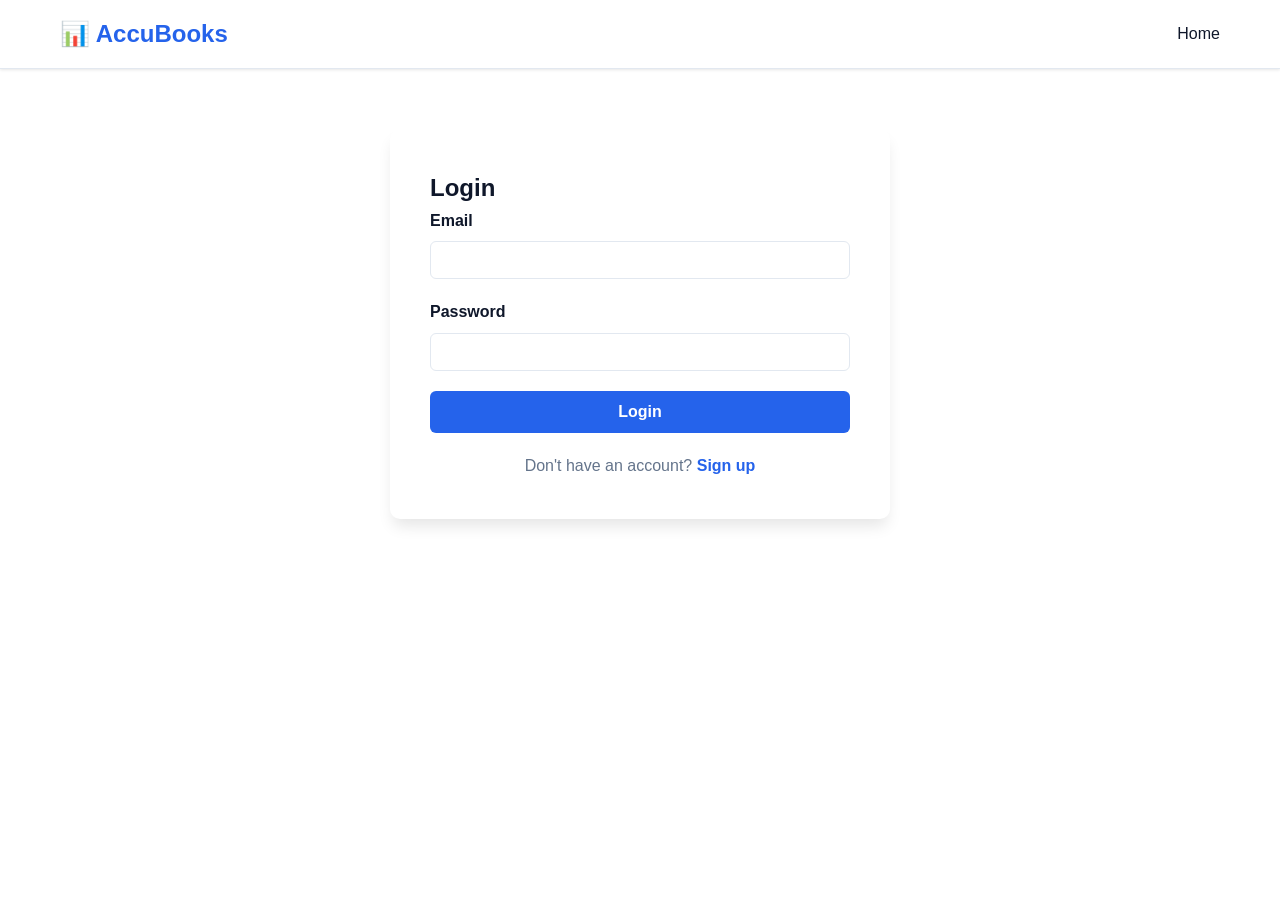
==== accounting-frontend/pages/dashboard.html @ 6de3679c "inital commit" ====
<!DOCTYPE html>
<html lang="en">
<head>
    <meta charset="UTF-8">
    <meta name="viewport" content="width=device-width, initial-scale=1.0">
    <title>Dashboard - AccuBooks</title>
    <link rel="stylesheet" href="../css/style.css">
</head>
<body>
    <div class="dashboard">
        <aside class="sidebar">
            <div style="margin-bottom: 30px;">
                <h3 style="color: var(--primary-color); margin-bottom: 10px;">AccuBooks</h3>
                <select id="organisationSelect" style="width: 100%; padding: 10px; border-radius: 6px; border: 1px solid var(--border-color);">
                    <option value="">Select Organisation</option>
                </select>
            </div>
            <ul class="sidebar-menu">
                <li><a href="dashboard.html" class="active">📊 Dashboard</a></li>
                <li><a href="gl-accounts.html">📖 GL Accounts</a></li>
                <li><a href="daybook.html">📝 Daybook</a></li>
                <li><a href="reports.html">📈 Reports</a></li>
                <li><a href="customers.html">👥 Customers</a></li>
                <li><a href="suppliers.html">🏢 Suppliers</a></li>
                <li><a href="organisations.html">🏭 Organisations</a></li>
                <li><hr style="margin: 15px 0;"></li>
                <li><a href="#logout" id="logoutBtn">🚪 Logout</a></li>
            </ul>
        </aside>

        <main class="main-content">
            <div class="dashboard-header">
                <h1>Dashboard</h1>
                <p>Welcome, <span id="userName">User</span>!</p>
            </div>

            <div class="dashboard-grid">
                <div class="card accent">
                    <h3>Total Accounts</h3>
                    <div class="value" id="totalAccounts">0</div>
                </div>
                <div class="card">
                    <h3>Total Assets</h3>
                    <div class="value" id="totalAssets">$0</div>
                </div>
                <div class="card">
                    <h3>Total Liabilities</h3>
                    <div class="value" id="totalLiabilities">$0</div>
                </div>
                <div class="card">
                    <h3>Pending Daybook Entries</h3>
                    <div class="value" id="pendingEntries">0</div>
                </div>
            </div>

            <div class="table-container">
                <h3>Recent Daybook Entries</h3>
                <table>
                    <thead>
                        <tr>
                            <th>Date</th>
                            <th>Type</th>
                            <th>Reference</th>
                            <th>Description</th>
                            <th>Status</th>
                            <th>Actions</th>
                        </tr>
                    </thead>
                    <tbody id="recentEntriesTable">
                        <tr>
                            <td colspan="6" style="text-align: center; color: var(--secondary-color);">No entries yet</td>
                        </tr>
                    </tbody>
                </table>
            </div>
        </main>
    </div>

    <script type="module">
        import { ApiService, UIUtils } from '../js/api.js';

        // Check authentication
        if (!ApiService.isLoggedIn()) {
            window.location.href = 'login.html';
        }

        // Set user name
        const user = ApiService.getCurrentUser();
        document.getElementById('userName').textContent = user?.email || 'User';

        // Logout
        document.getElementById('logoutBtn').addEventListener('click', (e) => {
            e.preventDefault();
            ApiService.logout();
            window.location.href = 'login.html';
        });

        // Load dashboard data
        async function loadDashboard() {
            const orgId = ApiService.getSelectedOrg();
            if (!orgId) {
                document.querySelector('.dashboard-grid').innerHTML = '<p style="grid-column: 1/-1;">Please select an organisation</p>';
                return;
            }

            try {
                // Load GL Accounts
                const accountsResponse = await ApiService.getGLAccounts(orgId);
                if (accountsResponse.ok) {
                    const accounts = accountsResponse.data;
                    document.getElementById('totalAccounts').textContent = accounts.length;

                    let totalAssets = 0;
                    let totalLiabilities = 0;

                    accounts.forEach(account => {
                        if (account.type === 'Asset') {
                            totalAssets += account.balance;
                        } else if (account.type === 'Liability') {
                            totalLiabilities += account.balance;
                        }
                    });

                    document.getElementById('totalAssets').textContent = UIUtils.formatCurrency(totalAssets);
                    document.getElementById('totalLiabilities').textContent = UIUtils.formatCurrency(totalLiabilities);
                }

                // Load Daybook Entries
                const entriesResponse = await ApiService.getDaybookEntries(orgId);
                if (entriesResponse.ok) {
                    const entries = entriesResponse.data;
                    const pendingCount = entries.filter(e => !e.isPosted).length;
                    document.getElementById('pendingEntries').textContent = pendingCount;

                    // Show recent entries
                    const recentEntries = entries.slice(0, 5);
                    const tableBody = document.getElementById('recentEntriesTable');
                    if (recentEntries.length > 0) {
                        tableBody.innerHTML = recentEntries.map(entry => `
                            <tr>
                                <td>${UIUtils.formatDate(entry.entryDate)}</td>
                                <td>${entry.type}</td>
                                <td>${entry.referenceNumber || '-'}</td>
                                <td>${entry.description || '-'}</td>
                                <td>${entry.isPosted ? '<span style="color: var(--success-color);">✓ Posted</span>' : '<span style="color: var(--warning-color);">⏳ Pending</span>'}</td>
                                <td><a href="daybook.html#${entry.id}" class="btn btn-sm btn-primary">View</a></td>
                            </tr>
                        `).join('');
                    }
                }
            } catch (error) {
                UIUtils.showAlert('Error loading dashboard data', 'error');
            }
        }

        // Organization selector
        document.getElementById('organisationSelect').addEventListener('change', (e) => {
            if (e.target.value) {
                ApiService.setSelectedOrg(e.target.value);
                loadDashboard();
            }
        });

        // Load initial data
        const savedOrg = ApiService.getSelectedOrg();
        if (savedOrg) {
            document.getElementById('organisationSelect').value = savedOrg;
        }
        loadDashboard();
    </script>
</body>
</html>
---- accounting-frontend/css/style.css ----
/* ========================================
   GLOBAL STYLES
   ======================================== */

:root {
    --primary-color: #2563eb;
    --secondary-color: #64748b;
    --success-color: #10b981;
    --danger-color: #ef4444;
    --warning-color: #f59e0b;
    --light-bg: #f8fafc;
    --white: #ffffff;
    --dark: #0f172a;
    --border-color: #e2e8f0;
    --shadow: 0 1px 3px 0 rgba(0, 0, 0, 0.1);
    --shadow-lg: 0 10px 15px -3px rgba(0, 0, 0, 0.1);
}

* {
    margin: 0;
    padding: 0;
    box-sizing: border-box;
}

html {
    scroll-behavior: smooth;
}

body {
    font-family: -apple-system, BlinkMacSystemFont, 'Segoe UI', Roboto, Oxygen, Ubuntu, Cantarell, sans-serif;
    color: var(--dark);
    background-color: var(--white);
    line-height: 1.6;
}

/* ========================================
   UTILITY CLASSES
   ======================================== */

.container {
    max-width: 1200px;
    margin: 0 auto;
    padding: 0 20px;
}

.btn {
    display: inline-block;
    padding: 10px 20px;
    border-radius: 6px;
    text-decoration: none;
    border: none;
    cursor: pointer;
    font-size: 14px;
    font-weight: 600;
    transition: all 0.3s ease;
}

.btn-primary {
    background-color: var(--primary-color);
    color: var(--white);
}

.btn-primary:hover {
    background-color: #1d4ed8;
    box-shadow: var(--shadow-lg);
}

.btn-secondary {
    background-color: var(--secondary-color);
    color: var(--white);
}

.btn-secondary:hover {
    background-color: #475569;
}

.btn-success {
    background-color: var(--success-color);
    color: var(--white);
}

.btn-success:hover {
    background-color: #059669;
}

.btn-danger {
    background-color: var(--danger-color);
    color: var(--white);
}

.btn-danger:hover {
    background-color: #dc2626;
}

.btn-lg {
    padding: 12px 30px;
    font-size: 16px;
}

.btn-sm {
    padding: 6px 12px;
    font-size: 12px;
}

/* ========================================
   NAVIGATION
   ======================================== */

.navbar {
    background-color: var(--white);
    border-bottom: 1px solid var(--border-color);
    position: sticky;
    top: 0;
    z-index: 100;
    box-shadow: var(--shadow);
}

.navbar .container {
    display: flex;
    justify-content: space-between;
    align-items: center;
    padding: 15px 20px;
}

.navbar-brand .logo {
    font-size: 24px;
    font-weight: 700;
    color: var(--primary-color);
}

.navbar-nav {
    display: flex;
    list-style: none;
    gap: 30px;
    align-items: center;
}

.navbar-nav a {
    text-decoration: none;
    color: var(--dark);
    font-weight: 500;
    transition: color 0.3s ease;
}

.navbar-nav a:hover {
    color: var(--primary-color);
}

/* ========================================
   HERO SECTION
   ======================================== */

.hero {
    background: linear-gradient(135deg, var(--primary-color) 0%, #1e40af 100%);
    color: var(--white);
    padding: 100px 20px;
    text-align: center;
}

.hero-content h1 {
    font-size: 48px;
    margin-bottom: 20px;
    font-weight: 800;
}

.hero-content p {
    font-size: 18px;
    margin-bottom: 30px;
    opacity: 0.95;
}

.hero-buttons {
    display: flex;
    gap: 15px;
    justify-content: center;
    flex-wrap: wrap;
}

.hero-buttons .btn {
    padding: 14px 35px;
    font-size: 16px;
}

/* ========================================
   FEATURES SECTION
   ======================================== */

.features {
    padding: 80px 20px;
    background-color: var(--light-bg);
}

.features h2 {
    text-align: center;
    font-size: 36px;
    margin-bottom: 50px;
    color: var(--dark);
}

.features-grid {
    display: grid;
    grid-template-columns: repeat(auto-fit, minmax(300px, 1fr));
    gap: 30px;
}

.feature-card {
    background: var(--white);
    padding: 30px;
    border-radius: 10px;
    box-shadow: var(--shadow);
    transition: transform 0.3s ease, box-shadow 0.3s ease;
    text-align: center;
}

.feature-card:hover {
    transform: translateY(-5px);
    box-shadow: var(--shadow-lg);
}

.feature-icon {
    font-size: 48px;
    margin-bottom: 15px;
}

.feature-card h3 {
    font-size: 18px;
    margin-bottom: 10px;
    color: var(--dark);
}

.feature-card p {
    color: var(--secondary-color);
    line-height: 1.6;
}

/* ========================================
   HOW IT WORKS SECTION
   ======================================== */

.how-it-works {
    padding: 80px 20px;
}

.how-it-works h2 {
    text-align: center;
    font-size: 36px;
    margin-bottom: 50px;
}

.steps {
    display: grid;
    grid-template-columns: repeat(auto-fit, minmax(250px, 1fr));
    gap: 30px;
}

.step {
    text-align: center;
}

.step-number {
    display: inline-block;
    width: 50px;
    height: 50px;
    background-color: var(--primary-color);
    color: var(--white);
    border-radius: 50%;
    line-height: 50px;
    font-weight: 700;
    font-size: 24px;
    margin-bottom: 15px;
}

.step h3 {
    font-size: 18px;
    margin-bottom: 10px;
}

.step p {
    color: var(--secondary-color);
}

/* ========================================
   PRICING SECTION
   ======================================== */

.pricing {
    padding: 80px 20px;
    background-color: var(--light-bg);
}

.pricing h2 {
    text-align: center;
    font-size: 36px;
    margin-bottom: 50px;
}

.pricing-cards {
    display: grid;
    grid-template-columns: repeat(auto-fit, minmax(300px, 1fr));
    gap: 30px;
}

.pricing-card {
    background: var(--white);
    padding: 35px;
    border-radius: 10px;
    box-shadow: var(--shadow);
    transition: transform 0.3s ease, box-shadow 0.3s ease;
    position: relative;
}

.pricing-card.featured {
    transform: scale(1.05);
    box-shadow: var(--shadow-lg);
    border: 2px solid var(--primary-color);
}

.pricing-card:hover {
    transform: translateY(-5px);
}

.pricing-card .badge {
    position: absolute;
    top: -15px;
    right: 20px;
    background-color: var(--primary-color);
    color: var(--white);
    padding: 5px 15px;
    border-radius: 20px;
    font-size: 12px;
    font-weight: 600;
}

.pricing-card h3 {
    font-size: 22px;
    margin-bottom: 10px;
}

.pricing-card .price {
    font-size: 36px;
    font-weight: 700;
    color: var(--primary-color);
    margin-bottom: 20px;
}

.pricing-card .price span {
    font-size: 16px;
    color: var(--secondary-color);
}

.features-list {
    list-style: none;
    margin-bottom: 30px;
}

.features-list li {
    padding: 10px 0;
    border-bottom: 1px solid var(--border-color);
    color: var(--secondary-color);
}

.features-list li:last-child {
    border-bottom: none;
}

.pricing-card button {
    width: 100%;
}

/* ========================================
   TESTIMONIALS SECTION
   ======================================== */

.testimonials {
    padding: 80px 20px;
}

.testimonials h2 {
    text-align: center;
    font-size: 36px;
    margin-bottom: 50px;
}

.testimonial-cards {
    display: grid;
    grid-template-columns: repeat(auto-fit, minmax(300px, 1fr));
    gap: 30px;
}

.testimonial-card {
    background: var(--light-bg);
    padding: 30px;
    border-radius: 10px;
    border-left: 4px solid var(--primary-color);
}

.testimonial-text {
    font-size: 16px;
    margin-bottom: 15px;
    color: var(--dark);
    font-style: italic;
}

.testimonial-author {
    color: var(--secondary-color);
    font-weight: 600;
}

/* ========================================
   FOOTER
   ======================================== */

.footer {
    background-color: var(--dark);
    color: var(--white);
    padding: 40px 20px;
    text-align: center;
}

.footer .container {
    display: flex;
    justify-content: space-between;
    align-items: center;
    flex-wrap: wrap;
    gap: 20px;
}

.footer-links {
    list-style: none;
    display: flex;
    gap: 30px;
}

.footer-links a {
    color: var(--white);
    text-decoration: none;
    transition: color 0.3s ease;
}

.footer-links a:hover {
    color: var(--primary-color);
}

/* ========================================
   FORMS
   ======================================== */

.form-container {
    max-width: 500px;
    margin: 60px auto;
    padding: 40px;
    background: var(--white);
    border-radius: 10px;
    box-shadow: var(--shadow-lg);
}

.form-group {
    margin-bottom: 20px;
}

label {
    display: block;
    margin-bottom: 8px;
    font-weight: 600;
    color: var(--dark);
}

input[type="email"],
input[type="password"],
input[type="text"],
input[type="date"],
textarea,
select {
    width: 100%;
    padding: 10px 12px;
    border: 1px solid var(--border-color);
    border-radius: 6px;
    font-size: 14px;
    font-family: inherit;
    transition: border-color 0.3s ease;
}

input[type="email"]:focus,
input[type="password"]:focus,
input[type="text"]:focus,
input[type="date"]:focus,
textarea:focus,
select:focus {
    outline: none;
    border-color: var(--primary-color);
    box-shadow: 0 0 0 3px rgba(37, 99, 235, 0.1);
}

.form-container button {
    width: 100%;
}

.form-text {
    text-align: center;
    margin-top: 20px;
    color: var(--secondary-color);
}

.form-text a {
    color: var(--primary-color);
    text-decoration: none;
    font-weight: 600;
}

/* ========================================
   DASHBOARD
   ======================================== */

.dashboard {
    display: grid;
    grid-template-columns: 250px 1fr;
    min-height: 100vh;
}

.sidebar {
    background: var(--light-bg);
    padding: 20px;
    border-right: 1px solid var(--border-color);
}

.sidebar-menu {
    list-style: none;
}

.sidebar-menu li {
    margin-bottom: 10px;
}

.sidebar-menu a {
    display: block;
    padding: 12px 15px;
    text-decoration: none;
    color: var(--dark);
    border-radius: 6px;
    transition: background-color 0.3s ease;
}

.sidebar-menu a:hover,
.sidebar-menu a.active {
    background-color: var(--primary-color);
    color: var(--white);
}

.main-content {
    padding: 30px;
}

.dashboard-header {
    margin-bottom: 30px;
}

.dashboard-header h1 {
    font-size: 32px;
    margin-bottom: 10px;
}

.dashboard-grid {
    display: grid;
    grid-template-columns: repeat(auto-fit, minmax(250px, 1fr));
    gap: 20px;
    margin-bottom: 30px;
}

.card {
    background: var(--white);
    padding: 20px;
    border-radius: 8px;
    box-shadow: var(--shadow);
}

.card h3 {
    color: var(--secondary-color);
    font-size: 12px;
    text-transform: uppercase;
    letter-spacing: 0.5px;
    margin-bottom: 10px;
}

.card .value {
    font-size: 28px;
    font-weight: 700;
    color: var(--dark);
}

.card.accent {
    background: var(--primary-color);
    color: var(--white);
}

.card.accent h3,
.card.accent .value {
    color: var(--white);
}

/* ========================================
   TABLE STYLES
   ======================================== */

.table-container {
    background: var(--white);
    border-radius: 8px;
    box-shadow: var(--shadow);
    overflow: hidden;
    margin-bottom: 30px;
}

table {
    width: 100%;
    border-collapse: collapse;
}

thead {
    background-color: var(--light-bg);
    border-bottom: 2px solid var(--border-color);
}

th {
    padding: 15px;
    text-align: left;
    font-weight: 600;
    color: var(--dark);
}

td {
    padding: 12px 15px;
    border-bottom: 1px solid var(--border-color);
}

tr:hover {
    background-color: var(--light-bg);
}

.action-buttons {
    display: flex;
    gap: 10px;
}

.action-buttons .btn {
    padding: 6px 12px;
    font-size: 12px;
}

/* ========================================
   ALERT STYLES
   ======================================== */

.alert {
    padding: 15px 20px;
    border-radius: 6px;
    margin-bottom: 20px;
}

.alert-success {
    background-color: #d1fae5;
    color: #065f46;
    border-left: 4px solid var(--success-color);
}

.alert-error {
    background-color: #fee2e2;
    color: #7f1d1d;
    border-left: 4px solid var(--danger-color);
}

.alert-warning {
    background-color: #fef3c7;
    color: #78350f;
    border-left: 4px solid var(--warning-color);
}

.alert-info {
    background-color: #dbeafe;
    color: #0c2d6b;
    border-left: 4px solid var(--primary-color);
}

/* ========================================
   RESPONSIVE DESIGN
   ======================================== */

@media (max-width: 768px) {
    .navbar .container {
        flex-direction: column;
        gap: 15px;
    }

    .navbar-nav {
        flex-direction: column;
        gap: 10px;
        width: 100%;
    }

    .navbar-nav a {
        padding: 10px;
    }

    .hero-content h1 {
        font-size: 32px;
    }

    .hero-content p {
        font-size: 16px;
    }

    .features h2,
    .how-it-works h2,
    .pricing h2,
    .testimonials h2 {
        font-size: 28px;
    }

    .dashboard {
        grid-template-columns: 1fr;
    }

    .sidebar {
        border-right: none;
        border-bottom: 1px solid var(--border-color);
    }

    .sidebar-menu {
        display: flex;
        gap: 10px;
        overflow-x: auto;
    }

    .pricing-card.featured {
        transform: scale(1);
    }

    .footer .container {
        flex-direction: column;
    }
}

@media (max-width: 480px) {
    .container {
        padding: 0 15px;
    }

    .hero-content h1 {
        font-size: 24px;
    }

    .hero-buttons {
        flex-direction: column;
    }

    .hero-buttons .btn {
        width: 100%;
        text-align: center;
    }

    table {
        font-size: 12px;
    }

    th, td {
        padding: 8px 10px;
    }
}
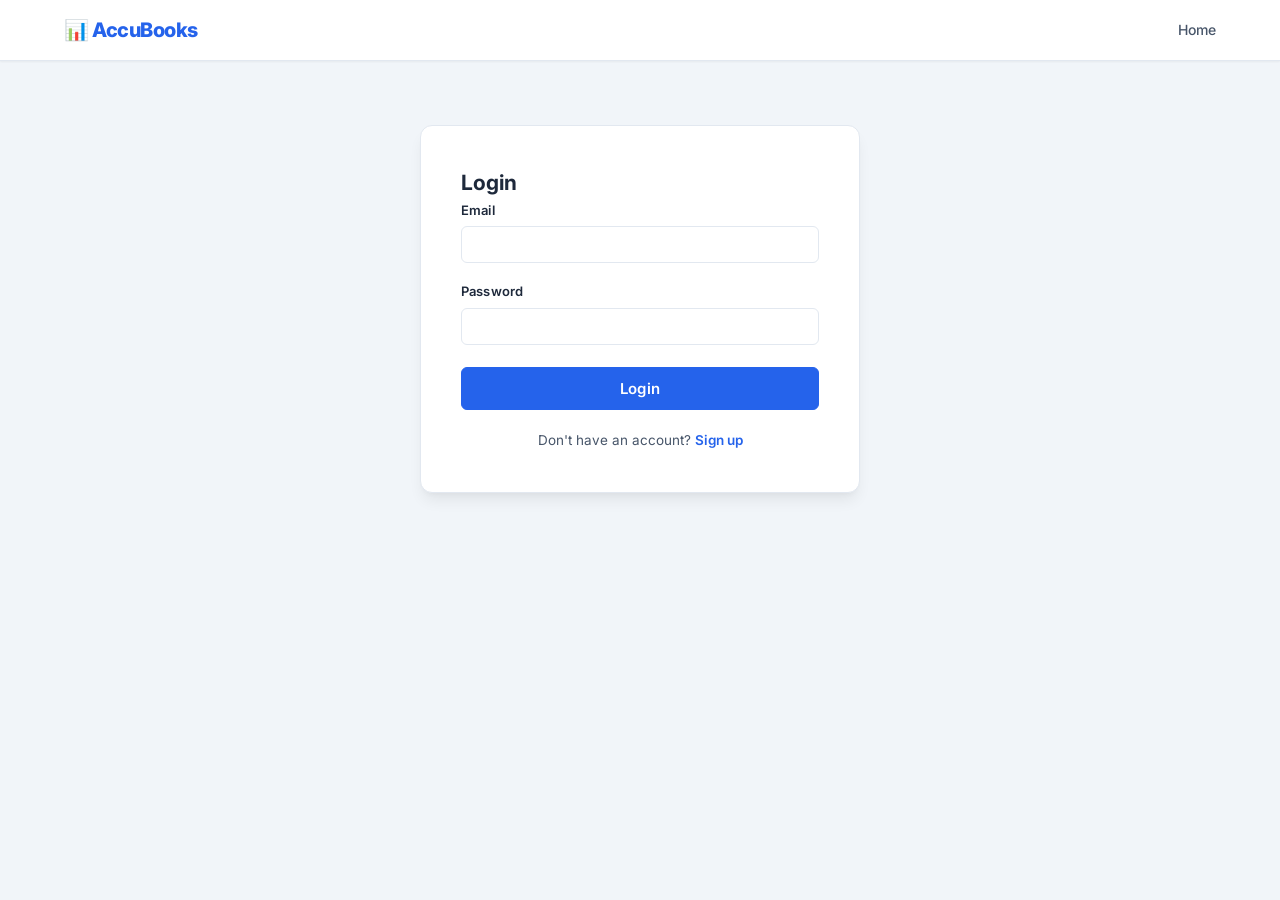
==== commit 1b440f7b: "Add session guard to all protected pages Replaces the one-time localStorage-only check on each page " ====
--- a/accounting-frontend/pages/dashboard.html
+++ b/accounting-frontend/pages/dashboard.html
@@ -77,12 +77,9 @@
     </div>
 
     <script type="module">
-        import { ApiService, UIUtils } from '../js/api.js';
+        import { ApiService, UIUtils, AuthGuard } from '../js/api.js';
 
-        // Check authentication
-        if (!ApiService.isLoggedIn()) {
-            window.location.href = 'login.html';
-        }
+        AuthGuard.init();
 
         // Set user name
         const user = ApiService.getCurrentUser();
@@ -162,10 +159,7 @@
         });
 
         // Load initial data
-        const savedOrg = ApiService.getSelectedOrg();
-        if (savedOrg) {
-            document.getElementById('organisationSelect').value = savedOrg;
-        }
+        await ApiService.populateOrganisationSelector();
         loadDashboard();
     </script>
 </body>
--- a/accounting-frontend/css/style.css
+++ b/accounting-frontend/css/style.css
@@ -1,420 +1,410 @@
 /* ========================================
-   GLOBAL STYLES
-   ======================================== */
+   DESIGN TOKENS
+   ======================================== */
+
+@import url('https://fonts.googleapis.com/css2?family=Inter:wght@300;400;500;600;700;800&display=swap');
 
 :root {
-    --primary-color: #2563eb;
-    --secondary-color: #64748b;
-    --success-color: #10b981;
-    --danger-color: #ef4444;
-    --warning-color: #f59e0b;
-    --light-bg: #f8fafc;
-    --white: #ffffff;
-    --dark: #0f172a;
-    --border-color: #e2e8f0;
-    --shadow: 0 1px 3px 0 rgba(0, 0, 0, 0.1);
-    --shadow-lg: 0 10px 15px -3px rgba(0, 0, 0, 0.1);
-}
-
-* {
+    /* Brand */
+    --primary-color:       #2563eb;
+    --primary-dark:        #1d4ed8;
+    --primary-light:       #eff6ff;
+    --primary-muted:       rgba(37, 99, 235, 0.12);
+
+    /* Sidebar */
+    --sidebar-bg:          #0f1c2e;
+    --sidebar-border:      rgba(255,255,255,0.07);
+    --sidebar-text:        #94a3b8;
+    --sidebar-text-hover:  #f1f5f9;
+    --sidebar-active-bg:   rgba(37, 99, 235, 0.18);
+    --sidebar-active-text: #60a5fa;
+    --sidebar-active-bar:  #2563eb;
+
+    /* Surface */
+    --body-bg:             #f1f5f9;
+    --white:               #ffffff;
+    --card-bg:             #ffffff;
+    --light-bg:            #f8fafc;
+
+    /* Text */
+    --dark:                #0f172a;
+    --text-primary:        #1e293b;
+    --text-secondary:      #475569;
+    --secondary-color:     #64748b;
+
+    /* Borders & Shadows */
+    --border-color:        #e2e8f0;
+    --border-subtle:       #f1f5f9;
+    --shadow-xs:           0 1px 2px 0 rgba(0,0,0,0.05);
+    --shadow:              0 1px 3px 0 rgba(0,0,0,0.07), 0 1px 2px -1px rgba(0,0,0,0.05);
+    --shadow-md:           0 4px 6px -1px rgba(0,0,0,0.07), 0 2px 4px -2px rgba(0,0,0,0.05);
+    --shadow-lg:           0 10px 15px -3px rgba(0,0,0,0.07), 0 4px 6px -4px rgba(0,0,0,0.05);
+
+    /* Status */
+    --success-color:       #059669;
+    --success-light:       #d1fae5;
+    --danger-color:        #dc2626;
+    --danger-light:        #fee2e2;
+    --warning-color:       #d97706;
+    --warning-light:       #fef3c7;
+    --info-color:          #0284c7;
+    --info-light:          #e0f2fe;
+
+    /* Radius */
+    --radius-sm:           4px;
+    --radius:              6px;
+    --radius-md:           8px;
+    --radius-lg:           12px;
+}
+
+/* ========================================
+   RESET & BASE
+   ======================================== */
+
+*, *::before, *::after {
     margin: 0;
     padding: 0;
     box-sizing: border-box;
 }
 
-html {
-    scroll-behavior: smooth;
-}
+html { scroll-behavior: smooth; }
 
 body {
-    font-family: -apple-system, BlinkMacSystemFont, 'Segoe UI', Roboto, Oxygen, Ubuntu, Cantarell, sans-serif;
-    color: var(--dark);
-    background-color: var(--white);
+    font-family: 'Inter', -apple-system, BlinkMacSystemFont, 'Segoe UI', sans-serif;
+    font-size: 14px;
+    color: var(--text-primary);
+    background-color: var(--body-bg);
     line-height: 1.6;
-}
-
-/* ========================================
-   UTILITY CLASSES
+    -webkit-font-smoothing: antialiased;
+}
+
+/* ========================================
+   UTILITY
    ======================================== */
 
 .container {
     max-width: 1200px;
     margin: 0 auto;
-    padding: 0 20px;
-}
+    padding: 0 24px;
+}
+
+/* ========================================
+   BUTTONS
+   ======================================== */
 
 .btn {
-    display: inline-block;
-    padding: 10px 20px;
-    border-radius: 6px;
+    display: inline-flex;
+    align-items: center;
+    justify-content: center;
+    gap: 6px;
+    padding: 9px 18px;
+    border-radius: var(--radius);
+    border: 1px solid transparent;
+    cursor: pointer;
+    font-size: 13.5px;
+    font-weight: 600;
+    font-family: inherit;
     text-decoration: none;
-    border: none;
-    cursor: pointer;
-    font-size: 14px;
-    font-weight: 600;
-    transition: all 0.3s ease;
-}
+    letter-spacing: 0.01em;
+    transition: background-color 0.15s, box-shadow 0.15s, transform 0.1s, border-color 0.15s;
+    white-space: nowrap;
+}
+
+.btn:active { transform: translateY(1px); }
 
 .btn-primary {
-    background-color: var(--primary-color);
+    background: var(--primary-color);
     color: var(--white);
-}
-
+    border-color: var(--primary-color);
+}
 .btn-primary:hover {
-    background-color: #1d4ed8;
-    box-shadow: var(--shadow-lg);
+    background: var(--primary-dark);
+    border-color: var(--primary-dark);
+    box-shadow: 0 0 0 3px var(--primary-muted);
 }
 
 .btn-secondary {
-    background-color: var(--secondary-color);
+    background: var(--white);
+    color: var(--text-primary);
+    border-color: var(--border-color);
+}
+.btn-secondary:hover {
+    background: var(--light-bg);
+    border-color: #cbd5e1;
+}
+
+.btn-success {
+    background: var(--success-color);
     color: var(--white);
-}
-
-.btn-secondary:hover {
-    background-color: #475569;
-}
-
-.btn-success {
-    background-color: var(--success-color);
-    color: var(--white);
-}
-
+    border-color: var(--success-color);
+}
 .btn-success:hover {
-    background-color: #059669;
+    background: #047857;
+    border-color: #047857;
 }
 
 .btn-danger {
-    background-color: var(--danger-color);
-    color: var(--white);
-}
-
+    background: var(--white);
+    color: var(--danger-color);
+    border-color: #fca5a5;
+}
 .btn-danger:hover {
-    background-color: #dc2626;
-}
-
-.btn-lg {
-    padding: 12px 30px;
-    font-size: 16px;
-}
-
-.btn-sm {
-    padding: 6px 12px;
-    font-size: 12px;
-}
-
-/* ========================================
-   NAVIGATION
+    background: var(--danger-light);
+    border-color: var(--danger-color);
+}
+
+.btn-lg { padding: 11px 24px; font-size: 15px; }
+.btn-sm { padding: 5px 12px; font-size: 12px; border-radius: var(--radius-sm); }
+
+/* ========================================
+   NAVIGATION (landing page)
    ======================================== */
 
 .navbar {
-    background-color: var(--white);
+    background: var(--white);
     border-bottom: 1px solid var(--border-color);
     position: sticky;
     top: 0;
     z-index: 100;
-    box-shadow: var(--shadow);
+    box-shadow: var(--shadow-xs);
 }
 
 .navbar .container {
     display: flex;
     justify-content: space-between;
     align-items: center;
-    padding: 15px 20px;
+    padding: 14px 24px;
 }
 
 .navbar-brand .logo {
-    font-size: 24px;
-    font-weight: 700;
+    font-size: 20px;
+    font-weight: 800;
     color: var(--primary-color);
+    letter-spacing: -0.5px;
 }
 
 .navbar-nav {
     display: flex;
     list-style: none;
-    gap: 30px;
+    gap: 32px;
     align-items: center;
 }
 
 .navbar-nav a {
     text-decoration: none;
-    color: var(--dark);
+    color: var(--text-secondary);
     font-weight: 500;
-    transition: color 0.3s ease;
-}
-
-.navbar-nav a:hover {
-    color: var(--primary-color);
-}
-
-/* ========================================
-   HERO SECTION
+    font-size: 14px;
+    transition: color 0.2s;
+}
+
+.navbar-nav a:hover { color: var(--primary-color); }
+
+/* ========================================
+   HERO
    ======================================== */
 
 .hero {
-    background: linear-gradient(135deg, var(--primary-color) 0%, #1e40af 100%);
+    background: linear-gradient(135deg, #1e3a5f 0%, #1a56db 60%, #2563eb 100%);
     color: var(--white);
-    padding: 100px 20px;
+    padding: 100px 24px;
     text-align: center;
 }
 
 .hero-content h1 {
     font-size: 48px;
+    font-weight: 800;
+    letter-spacing: -1px;
     margin-bottom: 20px;
-    font-weight: 800;
+    line-height: 1.1;
 }
 
 .hero-content p {
     font-size: 18px;
-    margin-bottom: 30px;
-    opacity: 0.95;
-}
-
-.hero-buttons {
-    display: flex;
-    gap: 15px;
-    justify-content: center;
-    flex-wrap: wrap;
-}
-
-.hero-buttons .btn {
-    padding: 14px 35px;
-    font-size: 16px;
-}
-
-/* ========================================
-   FEATURES SECTION
+    margin-bottom: 36px;
+    opacity: 0.85;
+    max-width: 560px;
+    margin-left: auto;
+    margin-right: auto;
+}
+
+.hero-buttons { display: flex; gap: 12px; justify-content: center; flex-wrap: wrap; }
+.hero-buttons .btn { padding: 13px 32px; font-size: 15px; }
+.hero-buttons .btn-secondary {
+    background: rgba(255,255,255,0.12);
+    color: var(--white);
+    border-color: rgba(255,255,255,0.3);
+    backdrop-filter: blur(4px);
+}
+.hero-buttons .btn-secondary:hover {
+    background: rgba(255,255,255,0.22);
+}
+
+/* ========================================
+   FEATURES
    ======================================== */
 
 .features {
-    padding: 80px 20px;
-    background-color: var(--light-bg);
+    padding: 80px 24px;
+    background: var(--white);
 }
 
 .features h2 {
     text-align: center;
-    font-size: 36px;
-    margin-bottom: 50px;
+    font-size: 32px;
+    font-weight: 800;
+    letter-spacing: -0.5px;
+    margin-bottom: 48px;
     color: var(--dark);
 }
 
 .features-grid {
     display: grid;
-    grid-template-columns: repeat(auto-fit, minmax(300px, 1fr));
-    gap: 30px;
+    grid-template-columns: repeat(auto-fit, minmax(280px, 1fr));
+    gap: 24px;
 }
 
 .feature-card {
     background: var(--white);
-    padding: 30px;
-    border-radius: 10px;
+    padding: 28px;
+    border-radius: var(--radius-lg);
+    border: 1px solid var(--border-color);
     box-shadow: var(--shadow);
-    transition: transform 0.3s ease, box-shadow 0.3s ease;
+    transition: transform 0.2s, box-shadow 0.2s;
     text-align: center;
 }
 
 .feature-card:hover {
-    transform: translateY(-5px);
+    transform: translateY(-4px);
     box-shadow: var(--shadow-lg);
 }
 
-.feature-icon {
-    font-size: 48px;
-    margin-bottom: 15px;
-}
-
-.feature-card h3 {
-    font-size: 18px;
-    margin-bottom: 10px;
-    color: var(--dark);
-}
-
-.feature-card p {
-    color: var(--secondary-color);
-    line-height: 1.6;
-}
-
-/* ========================================
-   HOW IT WORKS SECTION
-   ======================================== */
-
-.how-it-works {
-    padding: 80px 20px;
-}
-
+.feature-icon { font-size: 40px; margin-bottom: 16px; }
+.feature-card h3 { font-size: 16px; font-weight: 700; margin-bottom: 8px; }
+.feature-card p { color: var(--text-secondary); font-size: 14px; line-height: 1.7; }
+
+/* ========================================
+   HOW IT WORKS
+   ======================================== */
+
+.how-it-works { padding: 80px 24px; background: var(--body-bg); }
 .how-it-works h2 {
     text-align: center;
-    font-size: 36px;
-    margin-bottom: 50px;
-}
-
-.steps {
-    display: grid;
-    grid-template-columns: repeat(auto-fit, minmax(250px, 1fr));
-    gap: 30px;
-}
-
-.step {
-    text-align: center;
-}
+    font-size: 32px;
+    font-weight: 800;
+    margin-bottom: 48px;
+}
+
+.steps { display: grid; grid-template-columns: repeat(auto-fit, minmax(220px, 1fr)); gap: 24px; }
+.step { text-align: center; }
 
 .step-number {
-    display: inline-block;
-    width: 50px;
-    height: 50px;
-    background-color: var(--primary-color);
+    display: inline-flex;
+    align-items: center;
+    justify-content: center;
+    width: 48px;
+    height: 48px;
+    background: var(--primary-color);
     color: var(--white);
     border-radius: 50%;
-    line-height: 50px;
     font-weight: 700;
-    font-size: 24px;
-    margin-bottom: 15px;
-}
-
-.step h3 {
-    font-size: 18px;
-    margin-bottom: 10px;
-}
-
-.step p {
-    color: var(--secondary-color);
-}
-
-/* ========================================
-   PRICING SECTION
-   ======================================== */
-
-.pricing {
-    padding: 80px 20px;
-    background-color: var(--light-bg);
-}
-
+    font-size: 20px;
+    margin-bottom: 16px;
+    box-shadow: 0 0 0 6px var(--primary-muted);
+}
+
+.step h3 { font-size: 16px; font-weight: 700; margin-bottom: 8px; }
+.step p { color: var(--text-secondary); font-size: 14px; }
+
+/* ========================================
+   PRICING
+   ======================================== */
+
+.pricing { padding: 80px 24px; background: var(--white); }
 .pricing h2 {
     text-align: center;
-    font-size: 36px;
-    margin-bottom: 50px;
-}
-
-.pricing-cards {
-    display: grid;
-    grid-template-columns: repeat(auto-fit, minmax(300px, 1fr));
-    gap: 30px;
-}
+    font-size: 32px;
+    font-weight: 800;
+    margin-bottom: 48px;
+}
+
+.pricing-cards { display: grid; grid-template-columns: repeat(auto-fit, minmax(280px, 1fr)); gap: 24px; }
 
 .pricing-card {
     background: var(--white);
-    padding: 35px;
-    border-radius: 10px;
+    padding: 32px;
+    border-radius: var(--radius-lg);
+    border: 1px solid var(--border-color);
     box-shadow: var(--shadow);
-    transition: transform 0.3s ease, box-shadow 0.3s ease;
     position: relative;
+    transition: transform 0.2s, box-shadow 0.2s;
 }
 
 .pricing-card.featured {
-    transform: scale(1.05);
-    box-shadow: var(--shadow-lg);
-    border: 2px solid var(--primary-color);
-}
-
-.pricing-card:hover {
-    transform: translateY(-5px);
-}
+    border-color: var(--primary-color);
+    box-shadow: 0 0 0 1px var(--primary-color), var(--shadow-lg);
+}
+
+.pricing-card:hover { transform: translateY(-4px); box-shadow: var(--shadow-lg); }
 
 .pricing-card .badge {
     position: absolute;
-    top: -15px;
-    right: 20px;
-    background-color: var(--primary-color);
+    top: -13px;
+    left: 50%;
+    transform: translateX(-50%);
+    background: var(--primary-color);
     color: var(--white);
-    padding: 5px 15px;
+    padding: 4px 16px;
     border-radius: 20px;
-    font-size: 12px;
-    font-weight: 600;
-}
-
-.pricing-card h3 {
-    font-size: 22px;
-    margin-bottom: 10px;
-}
-
-.pricing-card .price {
-    font-size: 36px;
+    font-size: 11px;
     font-weight: 700;
-    color: var(--primary-color);
-    margin-bottom: 20px;
-}
-
-.pricing-card .price span {
-    font-size: 16px;
-    color: var(--secondary-color);
-}
-
-.features-list {
-    list-style: none;
-    margin-bottom: 30px;
-}
-
+    letter-spacing: 0.05em;
+    text-transform: uppercase;
+}
+
+.pricing-card h3 { font-size: 18px; font-weight: 700; margin-bottom: 8px; }
+.pricing-card .price { font-size: 36px; font-weight: 800; color: var(--primary-color); margin-bottom: 20px; }
+.pricing-card .price span { font-size: 15px; color: var(--text-secondary); font-weight: 400; }
+
+.features-list { list-style: none; margin-bottom: 28px; }
 .features-list li {
-    padding: 10px 0;
-    border-bottom: 1px solid var(--border-color);
-    color: var(--secondary-color);
-}
-
-.features-list li:last-child {
-    border-bottom: none;
-}
-
-.pricing-card button {
-    width: 100%;
-}
-
-/* ========================================
-   TESTIMONIALS SECTION
-   ======================================== */
-
-.testimonials {
-    padding: 80px 20px;
-}
-
-.testimonials h2 {
-    text-align: center;
-    font-size: 36px;
-    margin-bottom: 50px;
-}
-
-.testimonial-cards {
-    display: grid;
-    grid-template-columns: repeat(auto-fit, minmax(300px, 1fr));
-    gap: 30px;
-}
+    padding: 9px 0;
+    border-bottom: 1px solid var(--border-subtle);
+    color: var(--text-secondary);
+    font-size: 14px;
+}
+.features-list li:last-child { border-bottom: none; }
+.pricing-card button { width: 100%; }
+
+/* ========================================
+   TESTIMONIALS
+   ======================================== */
+
+.testimonials { padding: 80px 24px; background: var(--body-bg); }
+.testimonials h2 { text-align: center; font-size: 32px; font-weight: 800; margin-bottom: 48px; }
+
+.testimonial-cards { display: grid; grid-template-columns: repeat(auto-fit, minmax(280px, 1fr)); gap: 24px; }
 
 .testimonial-card {
-    background: var(--light-bg);
-    padding: 30px;
-    border-radius: 10px;
+    background: var(--white);
+    padding: 28px;
+    border-radius: var(--radius-lg);
+    border: 1px solid var(--border-color);
     border-left: 4px solid var(--primary-color);
-}
-
-.testimonial-text {
-    font-size: 16px;
-    margin-bottom: 15px;
-    color: var(--dark);
-    font-style: italic;
-}
-
-.testimonial-author {
-    color: var(--secondary-color);
-    font-weight: 600;
-}
+    box-shadow: var(--shadow);
+}
+
+.testimonial-text { font-size: 15px; margin-bottom: 16px; color: var(--text-primary); font-style: italic; line-height: 1.7; }
+.testimonial-author { color: var(--text-secondary); font-weight: 600; font-size: 13px; }
 
 /* ========================================
    FOOTER
    ======================================== */
 
 .footer {
-    background-color: var(--dark);
-    color: var(--white);
-    padding: 40px 20px;
-    text-align: center;
+    background: var(--dark);
+    color: rgba(255,255,255,0.7);
+    padding: 40px 24px;
 }
 
 .footer .container {
@@ -425,177 +415,240 @@
     gap: 20px;
 }
 
-.footer-links {
-    list-style: none;
-    display: flex;
-    gap: 30px;
-}
-
-.footer-links a {
-    color: var(--white);
-    text-decoration: none;
-    transition: color 0.3s ease;
-}
-
-.footer-links a:hover {
-    color: var(--primary-color);
-}
+.footer-links { list-style: none; display: flex; gap: 28px; }
+.footer-links a { color: rgba(255,255,255,0.6); text-decoration: none; font-size: 13px; transition: color 0.2s; }
+.footer-links a:hover { color: var(--white); }
 
 /* ========================================
    FORMS
    ======================================== */
 
 .form-container {
-    max-width: 500px;
-    margin: 60px auto;
+    max-width: 440px;
+    margin: 64px auto;
     padding: 40px;
     background: var(--white);
-    border-radius: 10px;
+    border-radius: var(--radius-lg);
+    border: 1px solid var(--border-color);
     box-shadow: var(--shadow-lg);
 }
 
-.form-group {
-    margin-bottom: 20px;
-}
+.form-group { margin-bottom: 18px; }
 
 label {
     display: block;
-    margin-bottom: 8px;
+    margin-bottom: 6px;
     font-weight: 600;
-    color: var(--dark);
+    font-size: 13px;
+    color: var(--text-primary);
+    letter-spacing: 0.01em;
 }
 
 input[type="email"],
 input[type="password"],
 input[type="text"],
+input[type="number"],
 input[type="date"],
 textarea,
 select {
     width: 100%;
-    padding: 10px 12px;
+    padding: 9px 12px;
     border: 1px solid var(--border-color);
-    border-radius: 6px;
+    border-radius: var(--radius);
     font-size: 14px;
     font-family: inherit;
-    transition: border-color 0.3s ease;
+    color: var(--text-primary);
+    background: var(--white);
+    transition: border-color 0.15s, box-shadow 0.15s;
+    appearance: none;
 }
 
 input[type="email"]:focus,
 input[type="password"]:focus,
 input[type="text"]:focus,
+input[type="number"]:focus,
 input[type="date"]:focus,
 textarea:focus,
 select:focus {
     outline: none;
     border-color: var(--primary-color);
-    box-shadow: 0 0 0 3px rgba(37, 99, 235, 0.1);
-}
-
-.form-container button {
-    width: 100%;
-}
+    box-shadow: 0 0 0 3px var(--primary-muted);
+}
+
+input::placeholder, textarea::placeholder { color: #94a3b8; }
+
+.form-container button { width: 100%; margin-top: 4px; }
 
 .form-text {
     text-align: center;
     margin-top: 20px;
-    color: var(--secondary-color);
-}
-
-.form-text a {
-    color: var(--primary-color);
-    text-decoration: none;
-    font-weight: 600;
-}
-
-/* ========================================
-   DASHBOARD
+    color: var(--text-secondary);
+    font-size: 13.5px;
+}
+
+.form-text a { color: var(--primary-color); text-decoration: none; font-weight: 600; }
+.form-text a:hover { text-decoration: underline; }
+
+/* ========================================
+   DASHBOARD LAYOUT
    ======================================== */
 
 .dashboard {
     display: grid;
-    grid-template-columns: 250px 1fr;
+    grid-template-columns: 240px 1fr;
     min-height: 100vh;
 }
 
+/* ── Sidebar ── */
 .sidebar {
-    background: var(--light-bg);
-    padding: 20px;
-    border-right: 1px solid var(--border-color);
-}
-
-.sidebar-menu {
-    list-style: none;
-}
-
-.sidebar-menu li {
-    margin-bottom: 10px;
-}
+    background: var(--sidebar-bg);
+    padding: 0;
+    border-right: 1px solid rgba(0,0,0,0.15);
+    display: flex;
+    flex-direction: column;
+    position: sticky;
+    top: 0;
+    height: 100vh;
+    overflow-y: auto;
+}
+
+/* Override the inline org-select wrapper that lives inside .sidebar */
+.sidebar > div:first-child {
+    padding: 20px 16px 16px;
+    border-bottom: 1px solid var(--sidebar-border);
+    margin-bottom: 0 !important;
+}
+
+.sidebar > div:first-child h3 {
+    font-size: 17px !important;
+    font-weight: 800 !important;
+    letter-spacing: -0.3px;
+    color: var(--white) !important;
+    margin-bottom: 12px !important;
+}
+
+/* Org select inside sidebar */
+.sidebar select {
+    background: rgba(255,255,255,0.07) !important;
+    border: 1px solid rgba(255,255,255,0.12) !important;
+    color: var(--sidebar-text-hover) !important;
+    font-size: 13px;
+    padding: 8px 10px !important;
+    border-radius: var(--radius) !important;
+}
+
+.sidebar select option { background: #1e2d40; color: var(--white); }
+
+/* Sidebar nav */
+.sidebar-menu { list-style: none; padding: 12px 10px; flex: 1; }
+.sidebar-menu li { margin-bottom: 2px; }
 
 .sidebar-menu a {
-    display: block;
-    padding: 12px 15px;
+    display: flex;
+    align-items: center;
+    gap: 10px;
+    padding: 10px 12px;
     text-decoration: none;
+    color: var(--sidebar-text);
+    border-radius: var(--radius);
+    font-size: 13.5px;
+    font-weight: 500;
+    transition: background 0.15s, color 0.15s;
+    position: relative;
+}
+
+.sidebar-menu a:hover {
+    background: rgba(255,255,255,0.06);
+    color: var(--sidebar-text-hover);
+}
+
+.sidebar-menu a.active {
+    background: var(--sidebar-active-bg);
+    color: var(--sidebar-active-text);
+    font-weight: 600;
+}
+
+.sidebar-menu a.active::before {
+    content: '';
+    position: absolute;
+    left: 0;
+    top: 50%;
+    transform: translateY(-50%);
+    width: 3px;
+    height: 20px;
+    background: var(--sidebar-active-bar);
+    border-radius: 0 3px 3px 0;
+}
+
+.sidebar-menu hr { border: none; border-top: 1px solid var(--sidebar-border); margin: 8px 0; }
+
+/* ── Main content ── */
+.main-content {
+    padding: 32px 36px;
+    background: var(--body-bg);
+    min-height: 100vh;
+}
+
+/* Page header */
+.dashboard-header {
+    margin-bottom: 28px;
+    padding-bottom: 20px;
+    border-bottom: 1px solid var(--border-color);
+}
+
+.dashboard-header h1 {
+    font-size: 24px;
+    font-weight: 800;
+    letter-spacing: -0.5px;
     color: var(--dark);
-    border-radius: 6px;
-    transition: background-color 0.3s ease;
-}
-
-.sidebar-menu a:hover,
-.sidebar-menu a.active {
-    background-color: var(--primary-color);
-    color: var(--white);
-}
-
-.main-content {
-    padding: 30px;
-}
-
-.dashboard-header {
-    margin-bottom: 30px;
-}
-
-.dashboard-header h1 {
-    font-size: 32px;
-    margin-bottom: 10px;
-}
-
+    margin-bottom: 4px;
+}
+
+.dashboard-header p {
+    color: var(--text-secondary);
+    font-size: 14px;
+}
+
+/* ── Stat cards ── */
 .dashboard-grid {
     display: grid;
-    grid-template-columns: repeat(auto-fit, minmax(250px, 1fr));
-    gap: 20px;
-    margin-bottom: 30px;
+    grid-template-columns: repeat(auto-fit, minmax(220px, 1fr));
+    gap: 16px;
+    margin-bottom: 28px;
 }
 
 .card {
     background: var(--white);
-    padding: 20px;
-    border-radius: 8px;
+    padding: 20px 24px;
+    border-radius: var(--radius-md);
+    border: 1px solid var(--border-color);
     box-shadow: var(--shadow);
 }
 
 .card h3 {
-    color: var(--secondary-color);
-    font-size: 12px;
+    color: var(--text-secondary);
+    font-size: 11px;
+    font-weight: 700;
     text-transform: uppercase;
-    letter-spacing: 0.5px;
+    letter-spacing: 0.08em;
     margin-bottom: 10px;
 }
 
 .card .value {
-    font-size: 28px;
-    font-weight: 700;
+    font-size: 26px;
+    font-weight: 800;
     color: var(--dark);
+    letter-spacing: -0.5px;
 }
 
 .card.accent {
     background: var(--primary-color);
+    border-color: var(--primary-dark);
     color: var(--white);
 }
 
 .card.accent h3,
-.card.accent .value {
-    color: var(--white);
-}
+.card.accent .value { color: var(--white); }
 
 /* ========================================
    TABLE STYLES
@@ -603,164 +656,139 @@
 
 .table-container {
     background: var(--white);
-    border-radius: 8px;
+    border-radius: var(--radius-md);
+    border: 1px solid var(--border-color);
     box-shadow: var(--shadow);
     overflow: hidden;
-    margin-bottom: 30px;
-}
-
-table {
-    width: 100%;
-    border-collapse: collapse;
-}
+    margin-bottom: 24px;
+}
+
+table { width: 100%; border-collapse: collapse; }
 
 thead {
-    background-color: var(--light-bg);
-    border-bottom: 2px solid var(--border-color);
+    background: var(--light-bg);
+    border-bottom: 1px solid var(--border-color);
 }
 
 th {
-    padding: 15px;
+    padding: 11px 16px;
     text-align: left;
-    font-weight: 600;
-    color: var(--dark);
+    font-size: 11px;
+    font-weight: 700;
+    color: var(--text-secondary);
+    text-transform: uppercase;
+    letter-spacing: 0.07em;
+    white-space: nowrap;
 }
 
 td {
-    padding: 12px 15px;
-    border-bottom: 1px solid var(--border-color);
-}
-
-tr:hover {
-    background-color: var(--light-bg);
-}
-
-.action-buttons {
+    padding: 12px 16px;
+    border-bottom: 1px solid var(--border-subtle);
+    font-size: 13.5px;
+    color: var(--text-primary);
+    vertical-align: middle;
+}
+
+tr:last-child td { border-bottom: none; }
+tbody tr:hover { background: #f8fafc; }
+
+.action-buttons { display: flex; gap: 6px; }
+
+/* ========================================
+   ALERT / TOAST STYLES
+   ======================================== */
+
+.alert {
     display: flex;
-    gap: 10px;
-}
-
-.action-buttons .btn {
-    padding: 6px 12px;
-    font-size: 12px;
-}
-
-/* ========================================
-   ALERT STYLES
-   ======================================== */
-
-.alert {
-    padding: 15px 20px;
-    border-radius: 6px;
-    margin-bottom: 20px;
+    align-items: flex-start;
+    gap: 12px;
+    padding: 13px 18px;
+    border-radius: var(--radius);
+    margin-bottom: 16px;
+    font-size: 13.5px;
+    font-weight: 500;
+    border: 1px solid transparent;
 }
 
 .alert-success {
-    background-color: #d1fae5;
+    background: var(--success-light);
     color: #065f46;
-    border-left: 4px solid var(--success-color);
+    border-color: #a7f3d0;
 }
 
 .alert-error {
-    background-color: #fee2e2;
+    background: var(--danger-light);
     color: #7f1d1d;
-    border-left: 4px solid var(--danger-color);
+    border-color: #fca5a5;
 }
 
 .alert-warning {
-    background-color: #fef3c7;
+    background: var(--warning-light);
     color: #78350f;
-    border-left: 4px solid var(--warning-color);
+    border-color: #fcd34d;
 }
 
 .alert-info {
-    background-color: #dbeafe;
-    color: #0c2d6b;
-    border-left: 4px solid var(--primary-color);
-}
-
-/* ========================================
-   RESPONSIVE DESIGN
-   ======================================== */
+    background: var(--info-light);
+    color: #075985;
+    border-color: #bae6fd;
+}
+
+/* ========================================
+   INLINE FORM PANELS (light-bg containers)
+   ======================================== */
+
+/* The "new account" / "new entry" form panels use inline style background:var(--light-bg) */
+.main-content > div[style*="light-bg"],
+div[style*="background: var(--light-bg)"] {
+    border: 1px solid var(--border-color) !important;
+    border-radius: var(--radius-md) !important;
+    box-shadow: var(--shadow-xs) !important;
+}
+
+/* ========================================
+   RESPONSIVE
+   ======================================== */
+
+@media (max-width: 1024px) {
+    .main-content { padding: 24px 20px; }
+}
 
 @media (max-width: 768px) {
-    .navbar .container {
-        flex-direction: column;
-        gap: 15px;
+    .navbar .container { flex-direction: column; gap: 12px; }
+    .navbar-nav { flex-direction: column; gap: 8px; width: 100%; }
+    .navbar-nav a { padding: 10px; }
+
+    .hero-content h1 { font-size: 32px; }
+    .hero-content p { font-size: 16px; }
+
+    .dashboard { grid-template-columns: 1fr; }
+
+    .sidebar {
+        position: static;
+        height: auto;
+        flex-direction: row;
+        flex-wrap: wrap;
+        padding: 12px;
+        border-right: none;
+        border-bottom: 1px solid rgba(0,0,0,0.15);
     }
 
-    .navbar-nav {
-        flex-direction: column;
-        gap: 10px;
-        width: 100%;
-    }
-
-    .navbar-nav a {
-        padding: 10px;
-    }
-
-    .hero-content h1 {
-        font-size: 32px;
-    }
-
-    .hero-content p {
-        font-size: 16px;
-    }
-
-    .features h2,
-    .how-it-works h2,
-    .pricing h2,
-    .testimonials h2 {
-        font-size: 28px;
-    }
-
-    .dashboard {
-        grid-template-columns: 1fr;
-    }
-
-    .sidebar {
-        border-right: none;
-        border-bottom: 1px solid var(--border-color);
-    }
-
-    .sidebar-menu {
-        display: flex;
-        gap: 10px;
-        overflow-x: auto;
-    }
-
-    .pricing-card.featured {
-        transform: scale(1);
-    }
-
-    .footer .container {
-        flex-direction: column;
-    }
+    .sidebar > div:first-child { width: 100%; border-bottom: none; padding: 0 0 10px; }
+    .sidebar-menu { display: flex; gap: 4px; padding: 0; overflow-x: auto; width: 100%; }
+    .sidebar-menu li { margin-bottom: 0; white-space: nowrap; }
+    .sidebar-menu a::before { display: none; }
+
+    .pricing-card.featured { transform: none; }
+    .footer .container { flex-direction: column; }
 }
 
 @media (max-width: 480px) {
-    .container {
-        padding: 0 15px;
-    }
-
-    .hero-content h1 {
-        font-size: 24px;
-    }
-
-    .hero-buttons {
-        flex-direction: column;
-    }
-
-    .hero-buttons .btn {
-        width: 100%;
-        text-align: center;
-    }
-
-    table {
-        font-size: 12px;
-    }
-
-    th, td {
-        padding: 8px 10px;
-    }
-}
+    .container { padding: 0 16px; }
+    .hero-content h1 { font-size: 26px; }
+    .hero-buttons { flex-direction: column; }
+    .hero-buttons .btn { width: 100%; text-align: center; }
+    table { font-size: 12px; }
+    th, td { padding: 9px 10px; }
+    .main-content { padding: 16px; }
+}
